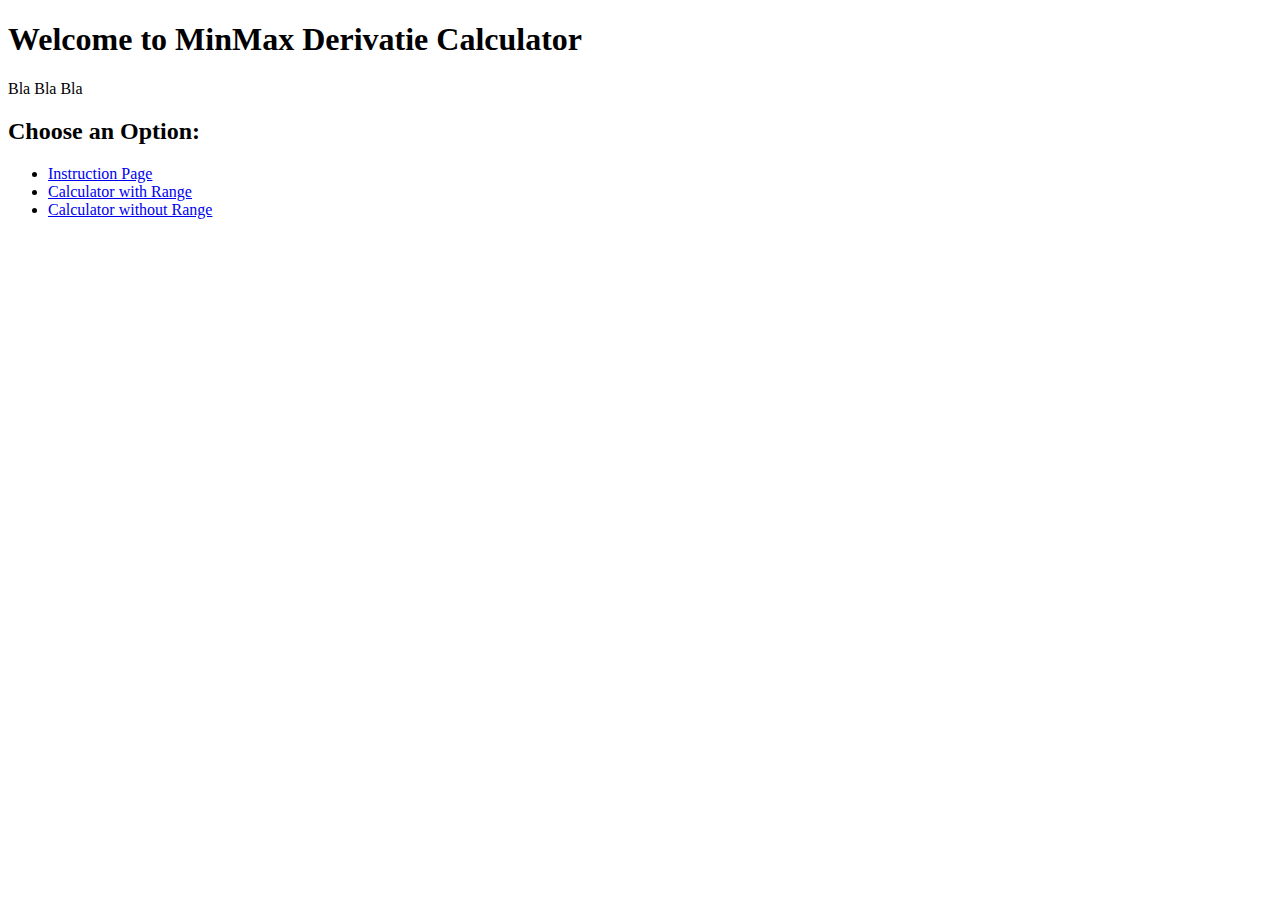
==== www/index.html @ 5de3b2ff "change the logic" ====
<!DOCTYPE html>
<html lang="en">
  <head>
    <meta charset="UTF-8" />
    <meta name="viewport" content="width=device-width, initial-scale=1.0" />
    <title>MinMax Derivatie Calculator</title>
    <!-- Bootstrap CSS -->
    <link
      href="https://cdn.jsdelivr.net/npm/bootstrap@5.3.2/dist/css/bootstrap.min.css"
      rel="stylesheet"
      integrity="sha384-T3c6CoIi6uLrA9TneNEoa7RxnatzjcDSCmG1MXxSR1GAsXEV/Dwwykc2MPK8M2HN"
      crossorigin="anonymous"
    />
  </head>

  <body>
    <div class="container">
      <h1>Welcome to MinMax Derivatie Calculator</h1>
      <p>Bla Bla Bla</p>

      <h2>Choose an Option:</h2>
      <ul>
        <li><a href="intruction.html">Instruction Page</a></li>
        <li><a href="calc-withrange.html">Calculator with Range</a></li>
        <li><a href="calc-norange.html">Calculator without Range</a></li>
      </ul>
    </div>

    <!-- Bootstrap JS -->
    <script
      src="https://cdn.jsdelivr.net/npm/bootstrap@5.3.2/dist/js/bootstrap.bundle.min.js"
      integrity="sha384-C6RzsynM9kWDrMNeT87bh95OGNyZPhcTNXj1NW7RuBCsyN/o0jlpcV8Qyq46cDfL"
      crossorigin="anonymous"
    ></script>
  </body>
</html>
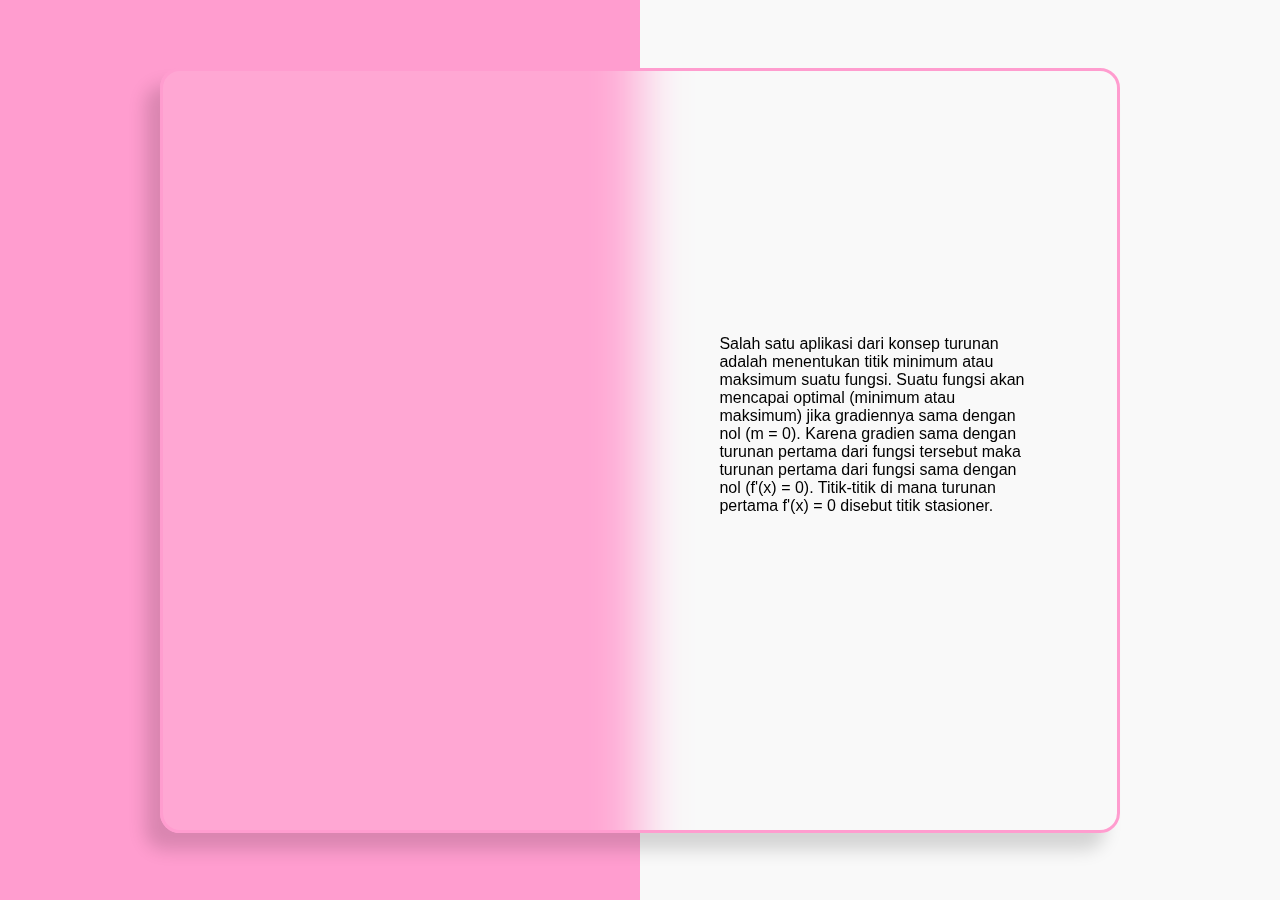
==== commit 095bec0b: "update" ====
--- a/www/index.html
+++ b/www/index.html
@@ -1,36 +1,41 @@
 <!DOCTYPE html>
 <html lang="en">
-  <head>
-    <meta charset="UTF-8" />
-    <meta name="viewport" content="width=device-width, initial-scale=1.0" />
+<head>
+    <meta charset="UTF-8">
+    <meta http-equiv="X-UA-Compatible" content="IE=edge">
+    <meta name="viewport" content="width=device-width, initial-scale=1.0">
     <title>MinMax Derivatie Calculator</title>
-    <!-- Bootstrap CSS -->
-    <link
-      href="https://cdn.jsdelivr.net/npm/bootstrap@5.3.2/dist/css/bootstrap.min.css"
-      rel="stylesheet"
-      integrity="sha384-T3c6CoIi6uLrA9TneNEoa7RxnatzjcDSCmG1MXxSR1GAsXEV/Dwwykc2MPK8M2HN"
-      crossorigin="anonymous"
-    />
-  </head>
+    <link rel="icon" type="image/png" href="css/icon.png">
+    
+    <!-- Link Icon -->
+    <link rel="stylesheet" href="https://cdnjs.cloudflare.com/ajax/libs/font-awesome/6.3.0/css/all.min.css">
 
-  <body>
-    <div class="container">
-      <h1>Welcome to MinMax Derivatie Calculator</h1>
-      <p>Bla Bla Bla</p>
+    <!-- link File CSS -->
+    <link rel="stylesheet" href="css/styles.css">
+</head>
+<body>
+    <div class="contanier">
+        <div class="hero">
+            <nav>
+                <p class="logo">Kalkulator Turunan</p>
+                <p class="logo">Minimum Maksimum</p>
+            </nav>
 
-      <h2>Choose an Option:</h2>
-      <ul>
-        <li><a href="intruction.html">Instruction Page</a></li>
-        <li><a href="calc-withrange.html">Calculator with Range</a></li>
-        <li><a href="calc-norange.html">Calculator without Range</a></li>
-      </ul>
+            <div class="content">
+              <div class="div-text">
+                <a href="intruction.html"><i class="btn">Instruksi Penggunaan</i></a>
+                <a href="calc-withrange.html"><i class="btn">Kalkulator dengan Selang</i></a>
+                <a href="calc-norange.html"><i class="btn">Kalkulator tanpa Selang</i></a>
+            </div>
+
+            <div class="div-img">
+                <img src="css/icon.png" alt="">
+                <p>Salah satu aplikasi dari konsep turunan adalah menentukan titik minimum atau maksimum suatu fungsi.
+                    Suatu fungsi akan mencapai optimal (minimum atau maksimum) jika gradiennya sama dengan nol (m = 0). 
+                    Karena gradien sama dengan turunan pertama dari fungsi tersebut maka turunan pertama dari fungsi sama dengan nol 
+                    (f'(x) = 0). Titik-titik di mana turunan pertama f'(x) = 0 disebut titik stasioner.</p>
+            </div>
+        </div>
     </div>
-
-    <!-- Bootstrap JS -->
-    <script
-      src="https://cdn.jsdelivr.net/npm/bootstrap@5.3.2/dist/js/bootstrap.bundle.min.js"
-      integrity="sha384-C6RzsynM9kWDrMNeT87bh95OGNyZPhcTNXj1NW7RuBCsyN/o0jlpcV8Qyq46cDfL"
-      crossorigin="anonymous"
-    ></script>
-  </body>
-</html>
+</body>
+</html>--- a/www/css/styles.css
+++ b/www/css/styles.css
@@ -0,0 +1,165 @@
+*{
+    padding: 0;
+    margin: 0;
+    box-sizing: border-box;
+    font-family: sans-serif;
+    text-decoration: none;
+}
+.contanier{
+    width: 100%;
+    height: 100vh;
+    background-color: #f9f9f9;
+    display: flex;
+    justify-content: center;
+    align-items: center;
+}
+.contanier::before{
+    content: '';
+    position: absolute;
+    height: 100%;
+    width: 50%;
+    top: 0;
+    left: 0;
+    background-color: #ff9dcf;
+}
+.contanier .hero{
+    position: relative;
+    z-index: 10;
+    height: 85vh;
+    width: 75%;
+    background: rgba(255, 255, 255, 0.1);
+    backdrop-filter: blur(25px);
+    border: 3px solid #ff9dcf;
+    border-radius: 20px;
+    box-shadow: -15px 17px 17px rgba(10, 10, 10, 0.15);
+    padding: 0 40px 0 80px;
+}
+.hero nav{
+    display: flex;
+    justify-content: space-between;
+    align-items: center;
+    height: 70px;
+    width: 100%;
+}
+.hero nav .logo{
+    color: #801f82;
+    font-size: 40px;
+    font-weight: bold;
+}
+.hero nav .nav-links a {
+    color: #242424;
+    margin-left: 40px;
+    text-transform: capitalize;
+    transition: 0.3s;
+}
+.hero nav .nav-links a:hover,
+.hero nav .nav-links a.active{
+    color: #801f82;
+}
+.hero .content{
+    display: flex;
+    justify-content: space-between;
+    align-items: center;
+    padding-right: 40px;
+}
+.hero .content .div-text {
+    width: 40%;
+}
+
+.hero .content .div-text a {
+    display: block; /* Make links block-level elements */
+    margin-bottom: 10px; /* Add space between buttons */
+}
+
+.hero .content .div-text .btn {
+    display: block; /* Make buttons block-level elements */
+    padding: 15px 20px;
+    background-color: #801f82;
+    border: 2px solid #801f82;
+    color: #fff;
+    border-radius: 5px;
+    font-weight: bold;
+    text-align: center; /* Center text within the button */
+    text-decoration: none; /* Remove underlines from links */
+}
+
+.hero .content .div-text .btn i {
+    font-size: 25px;
+    cursor: pointer;
+    color: #fff; /* Set the icon color to white */
+    margin-bottom: 5px; /* Reduce the margin for a cleaner look */
+    display: block; /* Ensure the icon is a block-level element */
+    transition: 0.4s;
+}
+
+.hero .content .div-text .btn:hover {
+    background-color: transparent;
+    transition: 0.3s;
+}
+
+.hero .content .div-text .btn:hover i {
+    color: #801f82;
+}
+
+
+.hero .content .div-img{
+    width: 40%;
+}
+.hero .content .div-img img{
+    width: 60%;
+    
+}
+/* animation */
+
+.hero .logo,
+.hero .content .div-text .btn{
+    position: relative;
+    top: 50px;
+    animation: slide-top .5s linear forwards;
+    opacity: 0;
+}
+.hero .logo{
+    animation-delay: 0.2s;
+}
+
+.hero .content .div-text .btn{
+    animation-delay: 1.8s;
+}
+@keyframes slide-top{
+    0%{
+        top: 50px;
+        opacity: 0;
+    }
+    100%{
+        top: 0;
+        opacity: 1;
+    }
+}
+
+@keyframes slide-right{
+    0%{
+        left: 100px;
+        opacity: 0;
+    }
+    100%{
+        left: 0;
+        opacity: 1;
+    }
+}
+
+.hero .content .div-img img{
+    opacity: 0;
+    transform: scale(0.8);
+    animation: fade-img .5s linear forwards;
+    animation-delay: 2.1s;
+}
+@keyframes fade-img{
+    0%{
+        opacity: 0;
+        transform: scale(0.8);
+    }
+    100%{
+        opacity: 1;
+        transform: scale(1);
+    }
+}